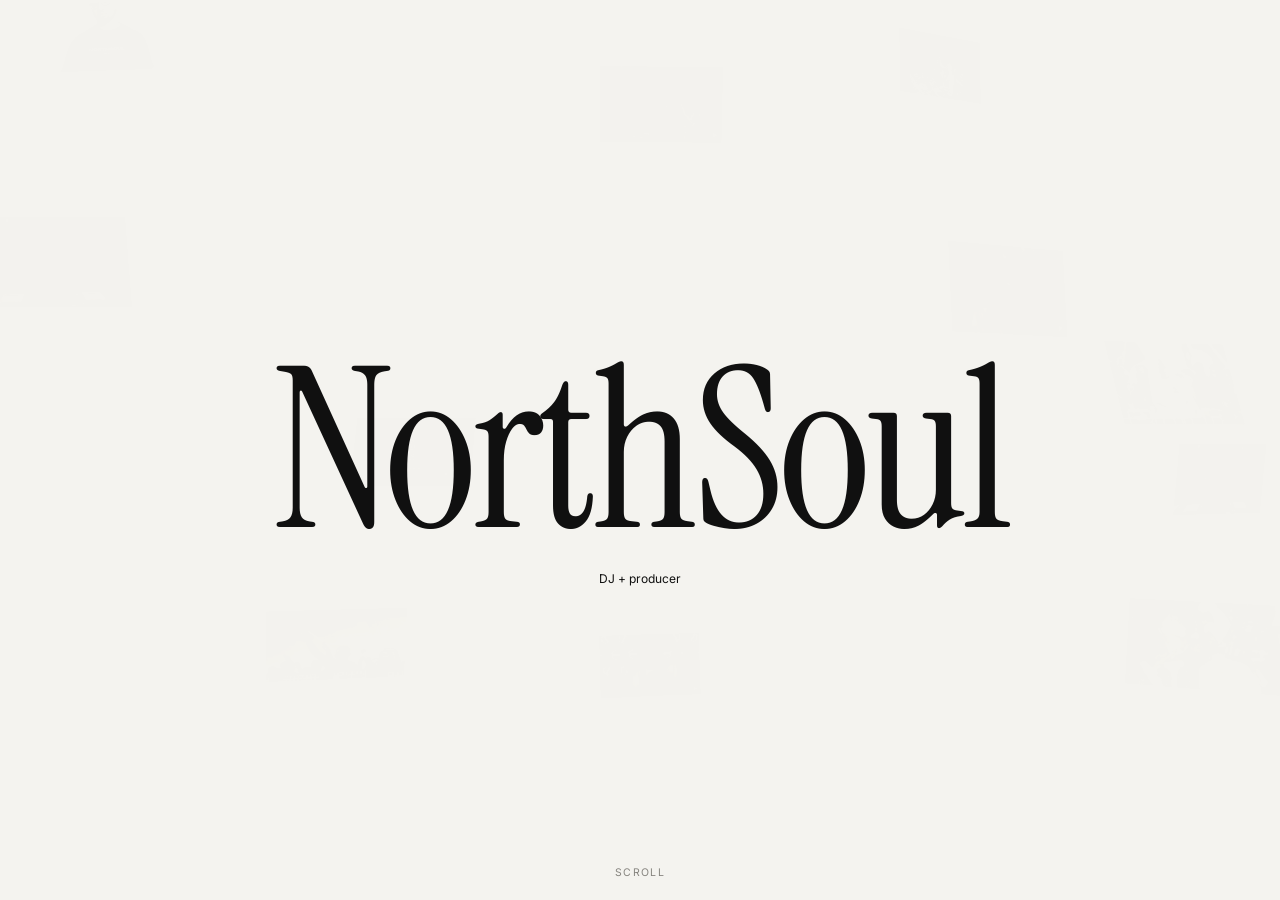
==== index.html @ 72c6777d "'fixing mobile view and hover sensitivity'" ====
<!doctype html>
<html lang="en">
<head>
  <meta charset="utf-8">
  <meta name="viewport" content="width=device-width, initial-scale=1">
  <title>NorthSoul — DJ + producer</title>
  <meta name="description" content="NorthSoul — Moroccan DJ and producer, playing internationally. Archive of nights, next event and bookings.">
  <meta name="theme-color" content="#f4f3ef">
  <link rel="preconnect" href="https://fonts.googleapis.com">
  <link rel="preconnect" href="https://fonts.gstatic.com" crossorigin>
  <link href="https://fonts.googleapis.com/css2?family=Instrument+Serif&family=Inter:wght@400;500;700&display=swap" rel="stylesheet">
  <link rel="stylesheet" href="css/style.css?v=1789164154">
  <link rel="icon" href="data:image/svg+xml,%3Csvg xmlns='http://www.w3.org/2000/svg' viewBox='0 0 32 32'%3E%3Crect width='32' height='32' fill='%23f4f3ef'/%3E%3Ctext x='16' y='23' text-anchor='middle' font-family='Georgia,serif' font-size='22' fill='%23101010'%3EN%3C/text%3E%3C/svg%3E">
</head>
<body class="route-archive">

  <!-- Instagram glyph, reused by header + footer -->
  <svg hidden aria-hidden="true">
    <symbol id="ico-ig" viewBox="0 0 24 24" fill="none" stroke="currentColor" stroke-width="1.8" stroke-linecap="round" stroke-linejoin="round">
      <rect x="3" y="3" width="18" height="18" rx="5"/>
      <circle cx="12" cy="12" r="4"/>
      <circle cx="17.4" cy="6.6" r="0.9" fill="currentColor" stroke="none"/>
    </symbol>
  </svg>

  <!-- 3D archive wall (lives behind everything, reused by hero / archive / 404) -->
  <div class="wall" id="wall" aria-label="Archive"><div class="wall__inner"></div></div>

  <!-- Landing hero: title alone → scroll splits it and reveals the portrait → scroll again to enter the wall -->
  <div class="hero" id="hero" aria-hidden="true">
    <h1 class="hero__name hero__name--l serif" data-name="0">North</h1>
    <h1 class="hero__name hero__name--r serif" data-name="1">Soul</h1>
    <p class="hero__tag" data-tagline>DJ + producer</p>
    <p class="hero__sub" data-about-sub>Moroccan DJ, playing worldwide</p>
    <div class="hero__img"><img data-about-img alt=""></div>
    <button class="hero__cta" id="heroCta" type="button">Scroll</button>
  </div>

  <!-- Header -->
  <header class="hdr">
    <div class="hdr__brand">
      <a class="hdr__back" href="#/">⟵ Back</a>
      <a class="hdr__logo" href="#/" data-logo>North<br>Soul</a>
      <span class="hdr__tag" data-tagline-2>DJ +<br>producer</span>
    </div>
    <nav class="hdr__nav" id="nav">
      <a href="#/" data-route="archive">Archive</a>
      <a href="#/about" data-route="about">About</a>
      <a href="#/book" data-route="book">Book</a>
      <a class="ico" data-instagram href="#" target="_blank" rel="noopener" aria-label="Instagram"><svg width="16" height="16"><use href="#ico-ig"/></svg></a>
    </nav>
  </header>

  <!-- Archive footer (filters) -->
  <footer class="ftr">
    <div class="ftr__hint">Scroll down · Drag to shift</div>
    <div class="ftr__center">
      <div class="ftr__title" id="ftrTitle"></div>
    </div>
    <div class="ftr__count" id="ftrCount">↓ 0</div>
  </footer>

  <!-- Views -->
  <main class="views" id="views">

    <section class="view view--about" data-view="about">
      <div class="about__hero">
        <p class="about__sub" data-about-sub>Moroccan DJ, playing worldwide</p>
        <div class="about__img"><img data-about-img alt="NorthSoul portrait"></div>
        <h1 class="about__name about__name--l serif" data-name="0">North</h1>
        <h1 class="about__name about__name--r serif" data-name="1">Soul</h1>
      </div>
      <div class="about__body">
        <div class="about__lead">
          <h2 class="serif">From Morocco to the rooms that never sleep.</h2>
          <p>NorthSoul is a Moroccan DJ and producer based in Morocco and booked across Europe and beyond — nights in France, Spain and Turkey, from intimate red-lit rooms to festival-size floors.</p>
          <p>No pre-planned playlists. Every set is read off the floor and built as it happens — which is why the same night never plays twice.</p>
        </div>
        <div class="about__col">
          <h3>Plays</h3>
          <ul>
            <li>House · deep house</li>
            <li>Afro house · organic</li>
            <li>Melodic techno · progressive</li>
            <li>Disco · edits</li>
            <li>Open format for private events</li>
          </ul>
        </div>
        <div class="about__col">
          <h3>Played</h3>
          <ul>
            <li>Morocco — home base</li>
            <li>Spain — Toy Room Club, Madrid</li>
            <li>France</li>
            <li>Turkey</li>
          </ul>
        </div>
        <div class="about__col">
          <h3>Contact</h3>
          <ul>
            <li><a data-mail href="#">booking@northsoul.dj</a></li>
            <li><a data-whatsapp href="#" target="_blank" rel="noopener">WhatsApp ↗</a></li>
            <li><a href="#/book">Book the night →</a></li>
          </ul>
        </div>
      </div>
    </section>

    <section class="view view--book" data-view="book">

      <!-- Next event -->
      <div class="next" id="nextEvent">
        <div class="next__banner"><img data-next-banner alt="Next event banner"></div>
        <div class="next__body">
          <p class="next__label">Next event</p>
          <h1 class="next__title serif" data-next-title>—</h1>
          <p class="next__date" data-next-date>Date to be announced</p>
          <p class="next__meta" data-next-meta></p>
          <a class="btn btn--lg" data-next-link href="#" target="_blank" rel="noopener" hidden>Tickets ↗</a>
        </div>
      </div>

      <!-- Book -->
      <div class="book" id="book">
        <div class="book__hero">
          <h2 class="serif">Book the night.</h2>
          <p>Clubs, festivals, private parties and corporate events — in Morocco or anywhere with a flight. One message with the date, city and set length is all it takes; every request gets a personal reply.</p>
        </div>
        <div class="book__actions">
          <a class="btn btn--lg" data-mail-cta href="#">Email booking@northsoul.dj ↗</a>
          <a class="btn btn--lg" data-whatsapp href="#" target="_blank" rel="noopener">WhatsApp ↗</a>
        </div>
        <ul class="book__notes">
          <li>Sets from 60 minutes to all night</li>
          <li>Own controller + backup; plays any club-standard setup</li>
          <li>Available for travel — flights and stay quoted separately</li>
          <li>Deposit secures the date</li>
        </ul>
      </div>

    </section>

    <section class="view view--404" data-view="404">
      <div class="nf">
        <h1 class="nf__brand" data-brand-lines>North<br>Soul</h1>
        <div class="nf__code">404 · track absent</div>
        <h2 class="nf__title serif">The track you asked for has left the deck.</h2>
        <p class="nf__hint">Move to disturb the archive</p>
        <a class="nf__link" href="#/"><span>Return to the archive</span><span>↗</span></a>
      </div>
    </section>

  </main>

  <!-- Site footer (pages only; the wall has its own) -->
  <footer class="site-ftr">
    <a class="site-ftr__logo" href="#/" data-logo-inline>NorthSoul</a>
    <nav class="site-ftr__nav">
      <a href="#/about">About</a>
      <a href="#/book">Book</a>
      <a class="ico" data-instagram href="#" target="_blank" rel="noopener" aria-label="Instagram"><svg width="16" height="16"><use href="#ico-ig"/></svg></a>
    </nav>
    <p class="site-ftr__legal">© <span data-year>2026</span> <span data-brand>NorthSoul</span>. All rights reserved.</p>
  </footer>

  <script src="js/data.js?v=1789164154"></script>
  <script src="js/app.js?v=1789164154"></script>
</body>
</html>
---- css/style.css ----
/* ============================================================
   NorthSoul — styles
   White edition of the reference: cream ground, near-black ink.
   ============================================================ */

:root {
  --bg: #f4f3ef;
  --fg: #101010;
  --muted: #86847f;
  --line: rgba(16, 16, 16, 0.22);
  --line-strong: rgba(16, 16, 16, 0.55);
  --serif: 'Instrument Serif', 'Times New Roman', Times, serif;
  --sans: 'Inter', 'Helvetica Neue', Helvetica, Arial, sans-serif;
  --pad: 20px;
  --ease: cubic-bezier(0.22, 1, 0.36, 1);
}

html { color-scheme: light; }
* { box-sizing: border-box; }
[hidden] { display: none !important; }

html, body { height: 100%; }
body {
  margin: 0;
  background: var(--bg);
  color: var(--fg);
  font-family: var(--sans);
  font-size: 13px;
  line-height: 1.45;
  -webkit-font-smoothing: antialiased;
  -moz-osx-font-smoothing: grayscale;
  overflow-x: hidden;
}
body.route-archive { overflow: hidden; }

a { color: inherit; text-decoration: none; }
button { font: inherit; color: inherit; background: none; border: 0; padding: 0; cursor: pointer; }
img { display: block; max-width: 100%; }
::selection { background: var(--fg); color: var(--bg); }

.serif {
  font-family: var(--serif);
  font-weight: 400;
  letter-spacing: -0.02em;
  line-height: 0.88;
}
.ext::after { content: ' ↗'; font-size: 0.9em; }
.hdr__nav a.ico::after { content: none; }

/* ---------- header ---------- */
.hdr {
  position: fixed;
  inset: 0 0 auto 0;
  z-index: 60;
  display: flex;
  justify-content: space-between;
  align-items: flex-start;
  padding: 15px var(--pad);
  pointer-events: none;
  transition: opacity 0.6s ease;
}
.hdr > * { pointer-events: auto; }
.hdr__brand { display: flex; gap: 18px; align-items: flex-start; }
.hdr__back { display: none; }
.hdr__logo {
  font-weight: 700;
  font-size: 12.5px;
  line-height: 1;
  letter-spacing: -0.005em;
  text-transform: uppercase;
}
.hdr__logo br { display: block; }
.hdr__tag { color: var(--muted); font-size: 12px; line-height: 1.15; }
.hdr__nav { display: flex; gap: 17px; font-size: 12.5px; }
.hdr__nav a { position: relative; padding-bottom: 3px; }
.hdr__nav a.is-active::after {
  content: '';
  position: absolute;
  left: 0; right: 0; bottom: 0;
  height: 1px;
  background: currentColor;
}

/* Sub-page header: "← Back  NORTHSOUL" */
body.route-page .hdr__back { display: inline-block; }
body.route-page .hdr__logo br { display: none; }
body.route-page .hdr__logo { line-height: 1.15; }
body.route-page .hdr__tag { display: none; }
body.route-page .hdr__nav a[data-route='archive'] { display: none; }
body.route-404 .hdr { opacity: 0; pointer-events: none; }
body.route-404 .hdr > * { pointer-events: none; }

/* ---------- archive footer ---------- */
.ftr {
  position: fixed;
  inset: auto 0 0 0;
  z-index: 60;
  display: grid;
  grid-template-columns: 1fr auto 1fr;
  align-items: end;
  padding: 14px var(--pad);
  font-size: 12px;
  pointer-events: none;
  transition: opacity 0.6s ease;
}
.ftr__hint { font-size: 11px; text-transform: uppercase; letter-spacing: 0.01em; }
.ftr__center { text-align: center; }
.ftr__title {
  min-height: 1.5em;
  font-size: 12px;
  transition: opacity 0.35s ease;
}
.ftr__title:empty { opacity: 0; }
.ftr__count { text-align: right; font-variant-numeric: tabular-nums; }
body:not(.route-archive) .ftr, body.is-hero .ftr { opacity: 0; }
body:not(.route-archive) .ftr *, body.is-hero .ftr * { pointer-events: none !important; }

/* ---------- the wall (3D infinite grid) ---------- */
.wall {
  position: fixed;
  inset: 0;
  z-index: 1;
  overflow: hidden;
  perspective: 1400px;
  perspective-origin: 50% 50%;
  cursor: grab;
  user-select: none;
  -webkit-user-select: none;
  touch-action: none;
  transition: opacity 0.35s ease;
}
.wall.is-dragging { cursor: grabbing; }
.wall__inner {
  position: absolute;
  inset: 0;
  perspective: 1400px;
  perspective-origin: 50% 50%;
  will-change: transform;
  pointer-events: none;
}
.tile {
  position: absolute;
  left: 0; top: 0;
  pointer-events: auto;
  background: #e4e3df;
  opacity: 0;               /* the wall engine positions and reveals each tile */
  transform: translate3d(-200vw, 0, 0);
  will-change: transform, opacity;
}
.tile img {
  position: absolute;
  inset: 0;
  width: 100%;
  height: 100%;
  object-fit: cover;
  pointer-events: none;
}
/* colour still sits on top of the faded one and fades in on hover / touch */
.tile__c { opacity: 0; transition: opacity 0.45s ease; }
.tile.is-hover .tile__c { opacity: 1; transition-duration: 0.1s; }
/* video tiles: poster underneath, the clip fades in on top while hovered */
.tile video {
  position: absolute;
  inset: 0;
  width: 100%;
  height: 100%;
  object-fit: cover;
  opacity: 0;
  pointer-events: none;
  transition: opacity 0.3s ease;
}
.tile.is-playing video { opacity: 1; }
.tile--video::after {
  content: '';
  position: absolute;
  right: 9px; bottom: 9px;
  width: 0; height: 0;
  border-left: 8px solid rgba(255, 255, 255, 0.85);
  border-top: 5px solid transparent;
  border-bottom: 5px solid transparent;
  filter: drop-shadow(0 0 2px rgba(0, 0, 0, 0.5));
  transition: opacity 0.3s ease;
}
.tile--video.is-playing::after { opacity: 0; }
body.is-hero .wall { cursor: default; }
body:not(.route-archive):not(.route-404) .wall { opacity: 0; pointer-events: none; }
body.route-404 .wall {
  opacity: 0.22;
  filter: grayscale(1);
  pointer-events: none;
  cursor: default;
}

/* ---------- landing hero ---------- */
/* Scroll-driven: "NorthSoul" alone → the words part and the portrait appears
   (the About hero) → one more scroll and the tiles fly in to form the wall. */
.hero {
  position: fixed;
  inset: 0;
  z-index: 40;
  /* a hair short of opaque on purpose: lets the browser pre-rasterise the
     wall underneath so the hand-over to the wall starts without a hitch */
  background: rgba(244, 243, 239, 0.992);
  display: none;
  overflow: hidden;
}
body.is-hero .hero { display: block; opacity: 0; transition: opacity 0.7s ease; }
body.is-hero .hero.is-ready { opacity: 1; }
body.is-hero .hero.is-entering { transition: none; }
.hero__name {
  position: absolute;
  left: 0; top: 0;
  z-index: 2;
  margin: 0;
  white-space: nowrap;
  transform-origin: 0 0;
  will-change: transform;
}
.hero__tag {
  position: absolute;
  left: 50%; top: 0;
  margin: 0;
  font-size: 12px;
  white-space: nowrap;
}
.hero__sub {
  position: absolute;
  left: 66.5%; top: 9.5%;
  margin: 0;
  font-size: 12.5px;
  opacity: 0;
}
.hero__img {
  position: absolute;
  left: 50%; top: 54%;
  width: clamp(220px, 32.5vw, 520px);
  aspect-ratio: 1 / 1;
  transform: translate(-50%, -50%);
  overflow: hidden;
  background: rgba(16, 16, 16, 0.05);
  opacity: 0;
  will-change: transform, opacity;
}
.hero__img img { width: 100%; height: 100%; object-fit: cover; }
.hero__cta {
  position: absolute;
  left: 50%; bottom: 20px;
  transform: translateX(-50%);
  margin: 0;
  font-size: 10.5px;
  letter-spacing: 0.14em;
  text-transform: uppercase;
  color: var(--muted);
  cursor: pointer;
  white-space: nowrap;
}
/* header is driven by the hero's progress while it is on screen */
body.is-hero .hdr { transition: none; }
.hdr.is-hidden > * { pointer-events: none; }

/* ---------- views ---------- */
.views { position: relative; z-index: 10; }
.view { display: none; min-height: 100vh; }
.view.is-active { display: block; }
.views, .wall { transition: opacity 0.35s ease; }
body.is-leaving .views, body.is-leaving .wall { opacity: 0 !important; }

/* ---------- about ---------- */
.about__hero { position: relative; height: 100vh; min-height: 560px; }
.about__sub {
  position: absolute;
  left: 66.5%; top: 9.5%;
  margin: 0;
  font-size: 12.5px;
}
.about__img {
  position: absolute;
  left: 50%; top: 54%;
  width: clamp(220px, 32.5vw, 520px);
  aspect-ratio: 1 / 1;
  transform: translate(-50%, -50%);
  overflow: hidden;
  background: rgba(16, 16, 16, 0.05);
}
.about__img img { width: 100%; height: 100%; object-fit: cover; }
.about__name {
  position: absolute;
  z-index: 2;
  margin: 0;
  font-size: clamp(84px, 17.5vw, 290px);
  white-space: nowrap;
}
.about__name--l { left: 2.5vw; top: 60%; transform: translateY(-50%); }
.about__name--r { right: 2.5vw; top: 81%; transform: translateY(-50%); }

.about__body {
  display: grid;
  grid-template-columns: 1.1fr 1fr 1fr;
  gap: 40px var(--pad);
  padding: 8vh var(--pad) 14vh;
  max-width: 1400px;
}
.about__lead { grid-column: 1 / -1; max-width: 640px; }
.about__lead .serif { font-size: clamp(34px, 4.2vw, 64px); margin: 0 0 22px; }
.about__body p { margin: 0 0 1em; max-width: 46ch; }
.about__col h3 {
  margin: 0 0 14px;
  font-size: 10.5px;
  font-weight: 500;
  letter-spacing: 0.12em;
  text-transform: uppercase;
  color: var(--muted);
}
.about__col ul { list-style: none; margin: 0; padding: 0; }
.about__col li { padding: 7px 0; border-top: 1px solid var(--line); }
.about__col li:last-child { border-bottom: 1px solid var(--line); }

/* ---------- event ---------- */
.ev { padding: 52px var(--pad) 12vh; }
.ev__hero {
  width: 55.5%;
  aspect-ratio: 16 / 10;
  overflow: hidden;
  background: rgba(16, 16, 16, 0.05);
}
.ev__hero img, .ev__fig img { width: 100%; height: 100%; object-fit: cover; }
.ev__head {
  display: grid;
  grid-template-columns: 1fr 1fr;
  gap: 24px var(--pad);
  padding: 7vh 0 10vh;
}
.ev__title { margin: 0; font-size: clamp(44px, 7.2vw, 128px); grid-column: 1 / -1; max-width: 12ch; }
.ev__meta { margin: 0; font-size: 12.5px; }
.ev__meta span { color: var(--muted); }
.ev__facts {
  display: grid;
  grid-template-columns: max-content 1fr;
  gap: 6px 22px;
  margin: 0;
  font-size: 12.5px;
  align-self: start;
}
.ev__facts dt { color: var(--muted); }
.ev__facts dd { margin: 0; }
.ev__text { margin: 0; max-width: 46ch; font-size: 13.5px; line-height: 1.55; }
.ev__figs { display: flex; flex-direction: column; gap: 14vh; }
.ev__fig {
  margin: 0;
  aspect-ratio: 16 / 10;
  overflow: hidden;
  background: rgba(16, 16, 16, 0.05);
}
.ev__fig--r { width: 55.5%; margin-left: auto; }
.ev__fig--l { width: 44%; }
.ev__next {
  display: flex;
  justify-content: space-between;
  align-items: baseline;
  margin-top: 16vh;
  padding-top: 14px;
  border-top: 1px solid var(--line-strong);
  font-size: 12.5px;
}
.ev__next .serif { font-size: clamp(30px, 4.5vw, 72px); }
.ev__next a:hover .serif { text-decoration: underline; text-underline-offset: 8px; text-decoration-thickness: 1px; }

/* ---------- next event ---------- */
.next {
  display: grid;
  grid-template-columns: minmax(240px, 38%) 1fr;
  gap: 32px clamp(24px, 5vw, 80px);
  align-items: center;
  min-height: 100vh;
  padding: 72px var(--pad) 10vh;
}
.next__banner {
  aspect-ratio: 4 / 5;
  overflow: hidden;
  background: rgba(16, 16, 16, 0.05);
}
.next__banner img { width: 100%; height: 100%; object-fit: cover; }
.next__label {
  margin: 0 0 18px;
  font-size: 10.5px;
  font-weight: 500;
  letter-spacing: 0.12em;
  text-transform: uppercase;
  color: var(--muted);
}
.next__title { margin: 0 0 22px; font-size: clamp(48px, 7.5vw, 140px); max-width: 10ch; }
.next__date { margin: 0 0 6px; font-size: 15px; }
.next__meta { margin: 0 0 30px; font-size: 13px; color: var(--muted); }

/* ---------- book ---------- */
.book { padding: 8vh var(--pad) 12vh; border-top: 1px solid var(--line); }
.book__hero { padding: 6vh 0 7vh; display: grid; grid-template-columns: 1.4fr 1fr; gap: 24px var(--pad); align-items: end; }
.book__hero .serif { margin: 0; font-size: clamp(56px, 9.5vw, 170px); max-width: 9ch; }
.book__hero p { margin: 0; max-width: 40ch; font-size: 13.5px; line-height: 1.55; }
.book__actions { display: flex; flex-wrap: wrap; gap: 18px 40px; margin-bottom: 8vh; }
.book__notes {
  list-style: none;
  margin: 0;
  padding: 0;
  max-width: 560px;
  font-size: 12.5px;
}
.book__notes li { padding: 8px 0; border-top: 1px solid var(--line); }
.book__notes li:last-child { border-bottom: 1px solid var(--line); }
.btn {
  position: relative;
  display: inline-block;
  padding: 0 0 6px;
  font-size: 13px;
  border-bottom: 1px solid currentColor;
  transition: opacity 0.25s ease;
}
.btn:hover { opacity: 0.55; }
.btn--lg { font-size: clamp(18px, 2.2vw, 28px); padding-bottom: 8px; }

/* ---------- site footer ---------- */
.site-ftr {
  display: none;
  grid-template-columns: 1fr auto 1fr;
  align-items: center;
  gap: 16px;
  padding: 22px var(--pad) 24px;
  border-top: 1px solid var(--line);
  font-size: 12.5px;
}
body.route-page .site-ftr { display: grid; }
.site-ftr__logo { font-weight: 700; text-transform: uppercase; font-size: 12.5px; }
.site-ftr__nav { display: flex; gap: 18px; align-items: center; }
.site-ftr__legal { margin: 0; text-align: right; color: var(--muted); }
.ico { display: inline-flex; align-items: center; }
.ico svg { display: block; }
.hdr__nav .ico { align-self: center; }
/* ---------- 404 ---------- */
.nf { position: relative; height: 100vh; min-height: 520px; }
.nf__brand {
  position: absolute;
  left: var(--pad); top: 12px;
  margin: 0;
  font-size: 13px;
  font-weight: 400;
  line-height: 1.05;
}
.nf__code { position: absolute; right: var(--pad); top: 14px; font-size: 11px; color: var(--muted); }
.nf__title {
  position: absolute;
  left: 50%; top: 50%;
  transform: translate(-50%, -52%);
  width: min(1100px, 72vw);
  margin: 0;
  text-align: center;
  font-size: clamp(48px, 7.8vw, 130px);
  line-height: 0.92;
}
.nf__hint { position: absolute; left: var(--pad); bottom: 14px; margin: 0; font-size: 11px; }
.nf__link {
  position: absolute;
  left: 50%; bottom: 12px;
  transform: translateX(-50%);
  width: min(600px, 64vw);
  display: flex;
  justify-content: space-between;
  align-items: baseline;
  padding-bottom: 8px;
  border-bottom: 1px solid var(--line-strong);
  font-size: 12.5px;
}
.nf__link:hover { border-bottom-color: var(--fg); }

/* ---------- responsive ---------- */
@media (max-width: 900px) {
  .hdr__nav { gap: 12px; font-size: 12px; }
  .about__body { grid-template-columns: 1fr 1fr; }
  .ev__hero, .ev__fig--r { width: 70%; }
  .ev__fig--l { width: 58%; }
  .book__hero { grid-template-columns: 1fr; }
  .next { grid-template-columns: 1fr; align-items: start; min-height: 0; padding-top: 72px; }
  .next__banner { max-width: 420px; }
}
@media (max-width: 640px) {
  :root { --pad: 14px; }
  body { font-size: 12.5px; }
  .hdr { flex-wrap: wrap; gap: 10px; }
  .hdr__nav { flex-wrap: wrap; gap: 10px 12px; }
  .ftr { grid-template-columns: 1fr auto 1fr; padding: 12px var(--pad); }
  .ftr__hint { font-size: 9.5px; }
  .ftr__count { font-size: 11px; }
  .tile--video::after { right: 6px; bottom: 6px; border-left-width: 6px; border-top-width: 4px; border-bottom-width: 4px; }
  .hero__sub { left: var(--pad); top: 12%; }
  .hero__img { width: 62vw; top: 50%; }
  .about__sub { left: var(--pad); top: 12%; }
  .about__img { width: 62vw; top: 50%; }
  .about__name { font-size: clamp(64px, 22vw, 120px); }
  .about__name--l { top: 20%; transform: none; }
  .about__name--r { top: auto; bottom: 8%; transform: none; }
  .about__body { grid-template-columns: 1fr; }
  .ev__hero, .ev__fig--r, .ev__fig--l { width: 100%; }
  .ev__head { grid-template-columns: 1fr; }
  .site-ftr { grid-template-columns: 1fr; text-align: left; }
  .site-ftr__legal { text-align: left; }
  .nf__title { width: 90vw; }
  .nf__link { width: 80vw; }
}

@media (prefers-reduced-motion: reduce) {
  .views, .wall, .hdr, .ftr, .tile img { transition: none !important; }
}
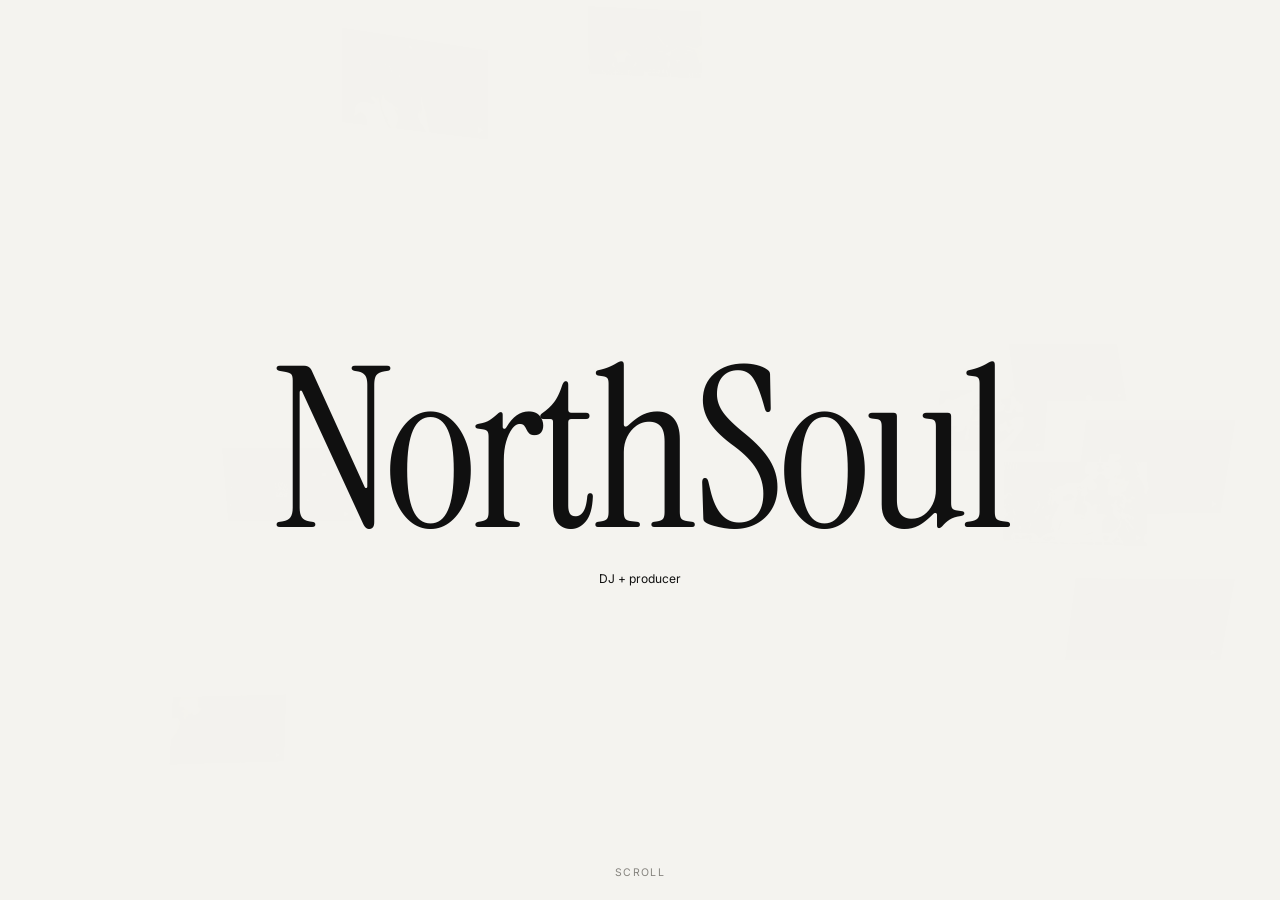
==== commit 496b59fc: "'fix scrolling'" ====
--- a/index.html
+++ b/index.html
@@ -9,7 +9,7 @@
   <link rel="preconnect" href="https://fonts.googleapis.com">
   <link rel="preconnect" href="https://fonts.gstatic.com" crossorigin>
   <link href="https://fonts.googleapis.com/css2?family=Instrument+Serif&family=Inter:wght@400;500;700&display=swap" rel="stylesheet">
-  <link rel="stylesheet" href="css/style.css?v=1789164154">
+  <link rel="stylesheet" href="css/style.css?v=1789174955">
   <link rel="icon" href="data:image/svg+xml,%3Csvg xmlns='http://www.w3.org/2000/svg' viewBox='0 0 32 32'%3E%3Crect width='32' height='32' fill='%23f4f3ef'/%3E%3Ctext x='16' y='23' text-anchor='middle' font-family='Georgia,serif' font-size='22' fill='%23101010'%3EN%3C/text%3E%3C/svg%3E">
 </head>
 <body class="route-archive">
@@ -163,7 +163,7 @@
     <p class="site-ftr__legal">© <span data-year>2026</span> <span data-brand>NorthSoul</span>. All rights reserved.</p>
   </footer>
 
-  <script src="js/data.js?v=1789164154"></script>
-  <script src="js/app.js?v=1789164154"></script>
+  <script src="js/data.js?v=1789174955"></script>
+  <script src="js/app.js?v=1789174955"></script>
 </body>
 </html>
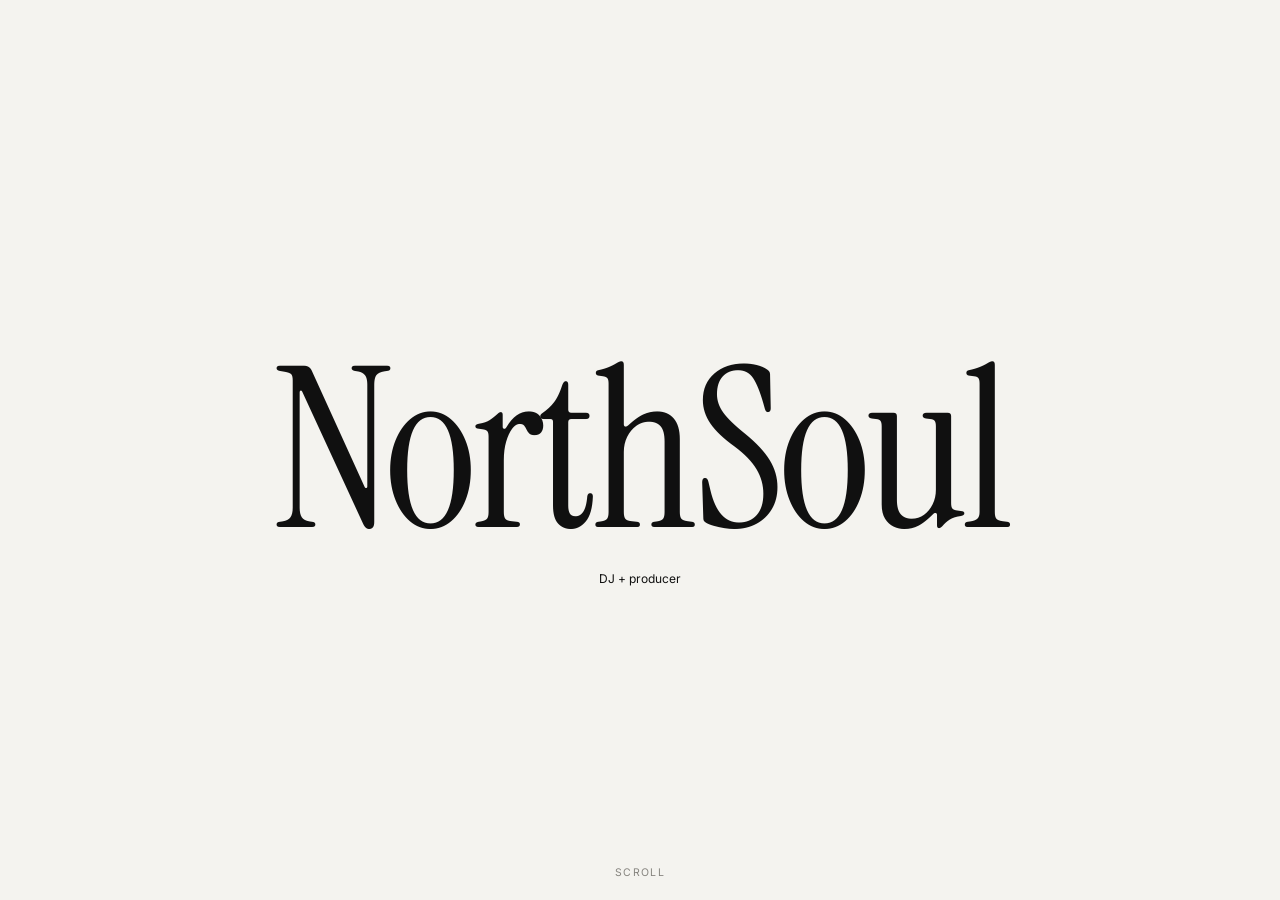
==== commit 0be2a20e: "'new structure and features'" ====
--- a/index.html
+++ b/index.html
@@ -9,7 +9,7 @@
   <link rel="preconnect" href="https://fonts.googleapis.com">
   <link rel="preconnect" href="https://fonts.gstatic.com" crossorigin>
   <link href="https://fonts.googleapis.com/css2?family=Instrument+Serif&family=Inter:wght@400;500;700&display=swap" rel="stylesheet">
-  <link rel="stylesheet" href="css/style.css?v=1789174955">
+  <link rel="stylesheet" href="css/style.css?v=1789403129">
   <link rel="icon" href="data:image/svg+xml,%3Csvg xmlns='http://www.w3.org/2000/svg' viewBox='0 0 32 32'%3E%3Crect width='32' height='32' fill='%23f4f3ef'/%3E%3Ctext x='16' y='23' text-anchor='middle' font-family='Georgia,serif' font-size='22' fill='%23101010'%3EN%3C/text%3E%3C/svg%3E">
 </head>
 <body class="route-archive">
@@ -23,8 +23,24 @@
     </symbol>
   </svg>
 
-  <!-- 3D archive wall (lives behind everything, reused by hero / archive / 404) -->
-  <div class="wall" id="wall" aria-label="Archive"><div class="wall__inner"></div></div>
+  <!-- The archive: a vertical stack of photos + clips. One faces you, the
+       previous ones lie flattened above, the next waits below. -->
+  <div class="stack" id="stack" aria-label="Archive"><div class="stack__inner"></div></div>
+
+  <!-- Player: the current item, large, on a blurred backdrop -->
+  <div class="player" id="player" hidden>
+    <div class="player__bg"><img alt=""></div>
+    <button class="player__back" type="button">Back</button>
+    <div class="player__line"><span></span></div>
+    <p class="player__title serif" id="playerTitle"></p>
+    <div class="player__stage" id="playerStage"></div>
+    <div class="player__side">
+      <p class="player__meta" id="playerMeta"></p>
+      <a class="player__link" data-instagram href="#" target="_blank" rel="noopener">Instagram ↗</a>
+    </div>
+    <button class="player__play" id="playerPlay" type="button" hidden><span class="player__ring"></span><span class="player__label">Pause</span></button>
+    <div class="player__index"><img alt=""></div>
+  </div>
 
   <!-- Landing hero: title alone → scroll splits it and reveals the portrait → scroll again to enter the wall -->
   <div class="hero" id="hero" aria-hidden="true">
@@ -51,14 +67,19 @@
     </nav>
   </header>
 
-  <!-- Archive footer (filters) -->
+  <!-- Archive chrome: what you're looking at (bottom-left), a hint, a counter; thumbnails top-right -->
   <footer class="ftr">
-    <div class="ftr__hint">Scroll down · Drag to shift</div>
-    <div class="ftr__center">
-      <div class="ftr__title" id="ftrTitle"></div>
+    <div class="ftr__now">
+      <span class="ftr__tag" id="nowTag"></span>
+      <span class="ftr__title serif" id="nowTitle"></span>
     </div>
-    <div class="ftr__count" id="ftrCount">↓ 0</div>
+    <div class="ftr__hint">Scroll · Drag · Click to open</div>
+    <div class="ftr__count" id="ftrCount"></div>
   </footer>
+  <div class="index" id="index">
+    <div class="index__thumbs" aria-hidden="true"><img alt=""><img alt=""></div>
+    <button class="index__more" id="seeAll" type="button"></button>
+  </div>
 
   <!-- Views -->
   <main class="views" id="views">
@@ -108,34 +129,62 @@
 
     <section class="view view--book" data-view="book">
 
-      <!-- Next event -->
-      <div class="next" id="nextEvent">
-        <div class="next__banner"><img data-next-banner alt="Next event banner"></div>
-        <div class="next__body">
-          <p class="next__label">Next event</p>
-          <h1 class="next__title serif" data-next-title>—</h1>
-          <p class="next__date" data-next-date>Date to be announced</p>
-          <p class="next__meta" data-next-meta></p>
-          <a class="btn btn--lg" data-next-link href="#" target="_blank" rel="noopener" hidden>Tickets ↗</a>
-        </div>
-      </div>
-
-      <!-- Book -->
-      <div class="book" id="book">
-        <div class="book__hero">
-          <h2 class="serif">Book the night.</h2>
-          <p>Clubs, festivals, private parties and corporate events — in Morocco or anywhere with a flight. One message with the date, city and set length is all it takes; every request gets a personal reply.</p>
-        </div>
-        <div class="book__actions">
-          <a class="btn btn--lg" data-mail-cta href="#">Email booking@northsoul.dj ↗</a>
-          <a class="btn btn--lg" data-whatsapp href="#" target="_blank" rel="noopener">WhatsApp ↗</a>
-        </div>
-        <ul class="book__notes">
-          <li>Sets from 60 minutes to all night</li>
-          <li>Own controller + backup; plays any club-standard setup</li>
-          <li>Available for travel — flights and stay quoted separately</li>
-          <li>Deposit secures the date</li>
-        </ul>
+      <!-- Trusted by: the rooms he has played, as a slow moving strip -->
+      <section class="trusted" id="trusted">
+        <div class="trusted__head">
+          <p class="trusted__label">Trusted by</p>
+          <p class="trusted__note">Clubs and bars he has played, from Casablanca to Madrid.</p>
+        </div>
+        <div class="marquee" aria-label="Venues">
+          <div class="marquee__track" id="venues"></div>
+        </div>
+      </section>
+
+      <!-- Pinned story: two steps, a stack of titles bottom-left, the active
+           step's content, and a wheel of photos that turns as you scroll -->
+      <div class="story" id="story">
+        <div class="story__pin">
+          <div class="story__scene">
+            <div class="story__stage" id="storyStage">
+              <div class="wheel wheel--a" data-wheel="a"></div>
+              <div class="wheel wheel--b" data-wheel="b"></div>
+            </div>
+          </div>
+
+          <ol class="story__index" id="storyIndex">
+            <li class="serif is-active"><button type="button" data-step="0">Next event.</button></li>
+            <li class="serif"><button type="button" data-step="1">Book the night.</button></li>
+          </ol>
+
+          <div class="story__panels">
+            <!-- step 1: the poster + the facts -->
+            <div class="story__panel story__panel--event is-active" id="nextEvent">
+              <div class="next__banner"><img data-next-banner alt="Next event banner"></div>
+              <div class="next__facts">
+                <p class="story__kicker" data-next-title>—</p>
+                <div class="rows">
+                  <div class="row"><span>Date</span><span data-next-date>To be announced</span></div>
+                  <div class="row" data-next-row="city"><span>City</span><span data-next-city></span></div>
+                  <div class="row" data-next-row="note"><span>Line-up</span><span data-next-note></span></div>
+                  <a class="row row--link" data-next-link href="#" target="_blank" rel="noopener" hidden><span>Tickets</span><span>Get tickets ↗</span></a>
+                </div>
+              </div>
+            </div>
+
+            <!-- step 2: how a booking works + how to reach him -->
+            <div class="story__panel">
+              <p class="story__text">Clubs, festivals, private and corporate events — in Morocco or anywhere with a flight. Send the date, the city and the set length; every request gets a personal reply.</p>
+              <div class="rows rows--contact">
+                <a class="row row--link" data-mail-cta href="#"><span>Email</span><span data-mail-text>booking@northsoul.dj ↗</span></a>
+                <a class="row row--link" data-whatsapp href="#" target="_blank" rel="noopener"><span>WhatsApp</span><span data-whatsapp-text>Message ↗</span></a>
+                <a class="row row--link" data-instagram href="#" target="_blank" rel="noopener"><span>Instagram</span><span data-instagram-text>Instagram ↗</span></a>
+              </div>
+              <p class="story__fine">Sets from 60 minutes to all night · travel quoted separately · a deposit secures the date</p>
+            </div>
+          </div>
+
+          <p class="story__hint">Scroll</p>
+        </div>
       </div>
 
     </section>
@@ -163,7 +212,7 @@
     <p class="site-ftr__legal">© <span data-year>2026</span> <span data-brand>NorthSoul</span>. All rights reserved.</p>
   </footer>
 
-  <script src="js/data.js?v=1789174955"></script>
-  <script src="js/app.js?v=1789174955"></script>
+  <script src="js/data.js?v=1789403129"></script>
+  <script src="js/app.js?v=1789403129"></script>
 </body>
 </html>
--- a/css/style.css
+++ b/css/style.css
@@ -12,6 +12,7 @@
   --serif: 'Instrument Serif', 'Times New Roman', Times, serif;
   --sans: 'Inter', 'Helvetica Neue', Helvetica, Arial, sans-serif;
   --pad: 20px;
+  --fs: 13px;   /* base text size; phones get their own values below */
   --ease: cubic-bezier(0.22, 1, 0.36, 1);
 }
 
@@ -25,7 +26,7 @@
   background: var(--bg);
   color: var(--fg);
   font-family: var(--sans);
-  font-size: 13px;
+  font-size: calc(var(--fs) * 1.0);
   line-height: 1.45;
   -webkit-font-smoothing: antialiased;
   -moz-osx-font-smoothing: grayscale;
@@ -55,23 +56,23 @@
   display: flex;
   justify-content: space-between;
   align-items: flex-start;
-  padding: 15px var(--pad);
+  padding: clamp(8px, 1.2vw, 15px) var(--pad);
   pointer-events: none;
   transition: opacity 0.6s ease;
 }
 .hdr > * { pointer-events: auto; }
-.hdr__brand { display: flex; gap: 18px; align-items: flex-start; }
+.hdr__brand { display: flex; gap: clamp(8px, 1.4vw, 18px); align-items: flex-start; }
 .hdr__back { display: none; }
 .hdr__logo {
   font-weight: 700;
-  font-size: 12.5px;
+  font-size: calc(var(--fs) * 0.962);
   line-height: 1;
   letter-spacing: -0.005em;
   text-transform: uppercase;
 }
 .hdr__logo br { display: block; }
-.hdr__tag { color: var(--muted); font-size: 12px; line-height: 1.15; }
-.hdr__nav { display: flex; gap: 17px; font-size: 12.5px; }
+.hdr__tag { color: var(--muted); font-size: calc(var(--fs) * 0.923); line-height: 1.15; }
+.hdr__nav { display: flex; gap: clamp(8px, 1.33vw, 17px); font-size: calc(var(--fs) * 0.962); }
 .hdr__nav a { position: relative; padding-bottom: 3px; }
 .hdr__nav a.is-active::after {
   content: '';
@@ -98,56 +99,91 @@
   display: grid;
   grid-template-columns: 1fr auto 1fr;
   align-items: end;
-  padding: 14px var(--pad);
-  font-size: 12px;
+  padding: clamp(8px, 1.1vw, 14px) var(--pad);
+  font-size: calc(var(--fs) * 0.923);
   pointer-events: none;
   transition: opacity 0.6s ease;
 }
-.ftr__hint { font-size: 11px; text-transform: uppercase; letter-spacing: 0.01em; }
-.ftr__center { text-align: center; }
+.ftr__hint { font-size: calc(var(--fs) * 0.846); text-transform: uppercase; letter-spacing: 0.06em; color: var(--muted); text-align: center; }
+.ftr__now { display: flex; flex-direction: column; gap: 6px; }
+.ftr__tag { font-size: calc(var(--fs) * 0.808); letter-spacing: 0.12em; text-transform: uppercase; color: var(--muted); }
 .ftr__title {
-  min-height: 1.5em;
-  font-size: 12px;
-  transition: opacity 0.35s ease;
-}
-.ftr__title:empty { opacity: 0; }
+  font-size: clamp(22px, 2.4vw, 34px);
+  line-height: 1;
+  transition: opacity 0.3s ease, transform 0.3s ease;
+}
+.ftr__title.is-swapping { opacity: 0; transform: translateY(6px); }
 .ftr__count { text-align: right; font-variant-numeric: tabular-nums; }
+/* thumbnails of the current + next item, top-right */
+.index {
+  position: fixed;
+  right: var(--pad);
+  top: 64px;
+  z-index: 60;
+  width: 64px;
+  display: grid;
+  justify-items: end;
+  gap: 10px;
+  transition: opacity 0.6s ease;
+  pointer-events: none;
+}
+.index__thumbs {
+  width: 64px;
+  padding: 6px;
+  display: grid;
+  gap: 5px;
+  border: 1px solid var(--line);
+  background: var(--bg);
+}
+.index img { width: 100%; aspect-ratio: 16 / 10; object-fit: cover; display: block; background: #e4e3df; }
+.index img + img { opacity: 0.45; }
+.index__more {
+  pointer-events: auto;
+  white-space: nowrap;
+  padding-bottom: 3px;
+  font-size: calc(var(--fs) * 0.923);
+  border-bottom: 1px solid currentColor;
+  transition: opacity 0.25s ease;
+}
+.index__more:hover { opacity: 0.55; }
+body:not(.route-archive) .index, body.is-hero .index { opacity: 0; }
 body:not(.route-archive) .ftr, body.is-hero .ftr { opacity: 0; }
 body:not(.route-archive) .ftr *, body.is-hero .ftr * { pointer-events: none !important; }
 
-/* ---------- the wall (3D infinite grid) ---------- */
-.wall {
+/* ---------- the stack (vertical cover flow) ---------- */
+.stack {
   position: fixed;
   inset: 0;
   z-index: 1;
   overflow: hidden;
-  perspective: 1400px;
-  perspective-origin: 50% 50%;
   cursor: grab;
   user-select: none;
   -webkit-user-select: none;
   touch-action: none;
   transition: opacity 0.35s ease;
 }
-.wall.is-dragging { cursor: grabbing; }
-.wall__inner {
+.stack.is-dragging { cursor: grabbing; }
+.stack__inner {
   position: absolute;
   inset: 0;
-  perspective: 1400px;
-  perspective-origin: 50% 50%;
-  will-change: transform;
+  perspective: 1100px;
+  perspective-origin: 50% 42%;
   pointer-events: none;
 }
-.tile {
+.item {
   position: absolute;
   left: 0; top: 0;
+  width: var(--card-w, 30vw);
+  aspect-ratio: 16 / 10;
   pointer-events: auto;
   background: #e4e3df;
-  opacity: 0;               /* the wall engine positions and reveals each tile */
+  opacity: 0;
   transform: translate3d(-200vw, 0, 0);
+  transform-origin: 50% 50%;
   will-change: transform, opacity;
-}
-.tile img {
+  overflow: hidden;
+}
+.item img, .item video {
   position: absolute;
   inset: 0;
   width: 100%;
@@ -155,51 +191,134 @@
   object-fit: cover;
   pointer-events: none;
 }
-/* colour still sits on top of the faded one and fades in on hover / touch */
-.tile__c { opacity: 0; transition: opacity 0.45s ease; }
-.tile.is-hover .tile__c { opacity: 1; transition-duration: 0.1s; }
-/* video tiles: poster underneath, the clip fades in on top while hovered */
-.tile video {
-  position: absolute;
-  inset: 0;
-  width: 100%;
-  height: 100%;
-  object-fit: cover;
-  opacity: 0;
-  pointer-events: none;
-  transition: opacity 0.3s ease;
-}
-.tile.is-playing video { opacity: 1; }
-.tile--video::after {
+.item video { opacity: 0; transition: opacity 0.3s ease; }
+.item.is-playing video { opacity: 1; }
+.item.is-current { cursor: pointer; }
+.item--video::after {
   content: '';
   position: absolute;
-  right: 9px; bottom: 9px;
+  right: 4%; bottom: 6%;
   width: 0; height: 0;
-  border-left: 8px solid rgba(255, 255, 255, 0.85);
-  border-top: 5px solid transparent;
-  border-bottom: 5px solid transparent;
+  border-left: clamp(6px, 0.7vw, 10px) solid rgba(255, 255, 255, 0.9);
+  border-top: clamp(4px, 0.45vw, 6px) solid transparent;
+  border-bottom: clamp(4px, 0.45vw, 6px) solid transparent;
   filter: drop-shadow(0 0 2px rgba(0, 0, 0, 0.5));
   transition: opacity 0.3s ease;
 }
-.tile--video.is-playing::after { opacity: 0; }
-body.is-hero .wall { cursor: default; }
-body:not(.route-archive):not(.route-404) .wall { opacity: 0; pointer-events: none; }
-body.route-404 .wall {
-  opacity: 0.22;
-  filter: grayscale(1);
-  pointer-events: none;
-  cursor: default;
-}
+.item--video.is-playing::after { opacity: 0; }
+body.is-hero .stack { cursor: default; }
+body:not(.route-archive):not(.route-404) .stack { opacity: 0; pointer-events: none; }
+body.route-404 .stack { opacity: 0.22; filter: grayscale(1); pointer-events: none; cursor: default; }
+body.is-player .stack { pointer-events: none; }
+
+/* ---------- player ---------- */
+.player {
+  position: fixed;
+  inset: 0;
+  z-index: 80;
+  color: #f4f3ef;
+  opacity: 0;
+  transition: opacity 0.45s ease;
+}
+.player.is-open { opacity: 1; }
+.player__bg { position: absolute; inset: 0; overflow: hidden; background: #1a1a18; }
+.player__bg img {
+  width: 100%; height: 100%;
+  object-fit: cover;
+  transform: scale(1.15);
+  filter: blur(34px) brightness(0.42) saturate(0.85);
+}
+.player__back {
+  position: absolute;
+  left: var(--pad); top: 16px;
+  color: inherit;
+  font-size: calc(var(--fs) * 0.962);
+  text-decoration: underline;
+  text-underline-offset: 4px;
+}
+.player__line {
+  position: absolute;
+  left: clamp(52px, 6vw, 96px); top: 0; bottom: 0;
+  width: 1px;
+  background: rgba(244, 243, 239, 0.18);
+}
+.player__line span { display: block; width: 100%; height: 0; background: #e33d2f; transition: height 0.25s linear; }
+.player__title {
+  position: absolute;
+  left: clamp(68px, 7.5vw, 120px); top: 50%;
+  margin: 0;
+  transform: translateY(-50%);
+  font-size: clamp(22px, 2.2vw, 32px);
+  max-width: 16ch;
+}
+.player__stage {
+  position: absolute;
+  left: 50%; top: 50%;
+  /* sized to the media's own proportions: clips are shown whole, never cropped */
+  width: min(48vw, calc(78vh * var(--ar, 1.6)));
+  aspect-ratio: var(--ar, 1.6);
+  transform: translate(-50%, -50%);
+  background: #000;
+  box-shadow: 0 30px 80px rgba(0, 0, 0, 0.35);
+}
+.player__stage img, .player__stage video { width: 100%; height: 100%; object-fit: cover; display: block; }
+.player__side {
+  position: absolute;
+  right: var(--pad); top: 50%;
+  transform: translateY(-50%);
+  text-align: right;
+  font-size: calc(var(--fs) * 0.962);
+}
+.player__meta { margin: 0 0 10px; color: rgba(244, 243, 239, 0.7); }
+.player__link { color: inherit; text-decoration: underline; text-underline-offset: 4px; }
+.player__play {
+  position: absolute;
+  left: calc(50% + min(24vw, 39vh * 1.6) + 40px); top: 58%;
+  display: flex; align-items: center; gap: 10px;
+  color: inherit;
+  font-size: calc(var(--fs) * 0.77);
+  letter-spacing: 0.12em;
+  text-transform: uppercase;
+}
+.player__ring {
+  width: 26px; height: 26px;
+  border: 1px solid currentColor;
+  border-radius: 50%;
+  position: relative;
+}
+.player__ring::before, .player__ring::after {
+  content: '';
+  position: absolute;
+  top: 50%; left: 50%;
+  transform: translate(-50%, -50%);
+}
+.player__play[data-state='playing'] .player__ring::before { width: 2px; height: 9px; background: currentColor; margin-left: -2px; }
+.player__play[data-state='playing'] .player__ring::after { width: 2px; height: 9px; background: currentColor; margin-left: 2px; }
+.player__play[data-state='paused'] .player__ring::before {
+  width: 0; height: 0; margin-left: 1px;
+  border-left: 7px solid currentColor;
+  border-top: 4.5px solid transparent;
+  border-bottom: 4.5px solid transparent;
+}
+.player__index {
+  position: absolute;
+  right: var(--pad); top: 64px;
+  width: 64px;
+  padding: 6px;
+  border: 1px solid rgba(244, 243, 239, 0.25);
+}
+.player__index img { width: 100%; aspect-ratio: 16 / 10; object-fit: cover; display: block; }
+body.is-player .hdr, body.is-player .ftr, body.is-player .index { opacity: 0; pointer-events: none; }
 
 /* ---------- landing hero ---------- */
 /* Scroll-driven: "NorthSoul" alone → the words part and the portrait appears
-   (the About hero) → one more scroll and the tiles fly in to form the wall. */
+   (the About hero) → one more scroll and the cards fly in to form the stack. */
 .hero {
   position: fixed;
   inset: 0;
   z-index: 40;
   /* a hair short of opaque on purpose: lets the browser pre-rasterise the
-     wall underneath so the hand-over to the wall starts without a hitch */
+     stack underneath so the hand-over starts without a hitch */
   background: rgba(244, 243, 239, 0.992);
   display: none;
   overflow: hidden;
@@ -220,20 +339,20 @@
   position: absolute;
   left: 50%; top: 0;
   margin: 0;
-  font-size: 12px;
+  font-size: calc(var(--fs) * 0.923);
   white-space: nowrap;
 }
 .hero__sub {
   position: absolute;
   left: 66.5%; top: 9.5%;
   margin: 0;
-  font-size: 12.5px;
+  font-size: calc(var(--fs) * 0.962);
   opacity: 0;
 }
 .hero__img {
   position: absolute;
   left: 50%; top: 54%;
-  width: clamp(220px, 32.5vw, 520px);
+  width: clamp(90px, 32.5vw, 520px);
   aspect-ratio: 1 / 1;
   transform: translate(-50%, -50%);
   overflow: hidden;
@@ -247,7 +366,7 @@
   left: 50%; bottom: 20px;
   transform: translateX(-50%);
   margin: 0;
-  font-size: 10.5px;
+  font-size: calc(var(--fs) * 0.808);
   letter-spacing: 0.14em;
   text-transform: uppercase;
   color: var(--muted);
@@ -262,8 +381,8 @@
 .views { position: relative; z-index: 10; }
 .view { display: none; min-height: 100vh; }
 .view.is-active { display: block; }
-.views, .wall { transition: opacity 0.35s ease; }
-body.is-leaving .views, body.is-leaving .wall { opacity: 0 !important; }
+.views, .stack { transition: opacity 0.35s ease; }
+body.is-leaving .views, body.is-leaving .stack { opacity: 0 !important; }
 
 /* ---------- about ---------- */
 .about__hero { position: relative; height: 100vh; min-height: 560px; }
@@ -271,12 +390,12 @@
   position: absolute;
   left: 66.5%; top: 9.5%;
   margin: 0;
-  font-size: 12.5px;
+  font-size: calc(var(--fs) * 0.962);
 }
 .about__img {
   position: absolute;
   left: 50%; top: 54%;
-  width: clamp(220px, 32.5vw, 520px);
+  width: clamp(90px, 32.5vw, 520px);
   aspect-ratio: 1 / 1;
   transform: translate(-50%, -50%);
   overflow: hidden;
@@ -287,7 +406,7 @@
   position: absolute;
   z-index: 2;
   margin: 0;
-  font-size: clamp(84px, 17.5vw, 290px);
+  font-size: clamp(36px, 17.5vw, 290px);
   white-space: nowrap;
 }
 .about__name--l { left: 2.5vw; top: 60%; transform: translateY(-50%); }
@@ -301,11 +420,11 @@
   max-width: 1400px;
 }
 .about__lead { grid-column: 1 / -1; max-width: 640px; }
-.about__lead .serif { font-size: clamp(34px, 4.2vw, 64px); margin: 0 0 22px; }
+.about__lead .serif { font-size: clamp(16px, 4.2vw, 64px); margin: 0 0 22px; }
 .about__body p { margin: 0 0 1em; max-width: 46ch; }
 .about__col h3 {
   margin: 0 0 14px;
-  font-size: 10.5px;
+  font-size: calc(var(--fs) * 0.808);
   font-weight: 500;
   letter-spacing: 0.12em;
   text-transform: uppercase;
@@ -331,19 +450,19 @@
   padding: 7vh 0 10vh;
 }
 .ev__title { margin: 0; font-size: clamp(44px, 7.2vw, 128px); grid-column: 1 / -1; max-width: 12ch; }
-.ev__meta { margin: 0; font-size: 12.5px; }
+.ev__meta { margin: 0; font-size: calc(var(--fs) * 0.962); }
 .ev__meta span { color: var(--muted); }
 .ev__facts {
   display: grid;
   grid-template-columns: max-content 1fr;
   gap: 6px 22px;
   margin: 0;
-  font-size: 12.5px;
+  font-size: calc(var(--fs) * 0.962);
   align-self: start;
 }
 .ev__facts dt { color: var(--muted); }
 .ev__facts dd { margin: 0; }
-.ev__text { margin: 0; max-width: 46ch; font-size: 13.5px; line-height: 1.55; }
+.ev__text { margin: 0; max-width: 46ch; font-size: calc(var(--fs) * 1.038); line-height: 1.55; }
 .ev__figs { display: flex; flex-direction: column; gap: 14vh; }
 .ev__fig {
   margin: 0;
@@ -360,63 +479,219 @@
   margin-top: 16vh;
   padding-top: 14px;
   border-top: 1px solid var(--line-strong);
-  font-size: 12.5px;
-}
-.ev__next .serif { font-size: clamp(30px, 4.5vw, 72px); }
+  font-size: calc(var(--fs) * 0.962);
+}
+.ev__next .serif { font-size: clamp(16px, 4.5vw, 72px); }
 .ev__next a:hover .serif { text-decoration: underline; text-underline-offset: 8px; text-decoration-thickness: 1px; }
 
-/* ---------- next event ---------- */
-.next {
-  display: grid;
-  grid-template-columns: minmax(240px, 38%) 1fr;
-  gap: 32px clamp(24px, 5vw, 80px);
-  align-items: center;
-  min-height: 100vh;
-  padding: 72px var(--pad) 10vh;
-}
-.next__banner {
-  aspect-ratio: 4 / 5;
-  overflow: hidden;
-  background: rgba(16, 16, 16, 0.05);
-}
-.next__banner img { width: 100%; height: 100%; object-fit: cover; }
-.next__label {
-  margin: 0 0 18px;
-  font-size: 10.5px;
+/* ---------- trusted by (venue strip) ---------- */
+.trusted {
+  padding: calc(64px + 10vh) 0 10vh;
+  border-bottom: 1px solid var(--line);
+}
+.trusted__head {
+  display: grid;
+  grid-template-columns: minmax(170px, 1fr) 2.4fr;
+  gap: 12px clamp(24px, 6vw, 120px);
+  padding: 0 var(--pad);
+  margin-bottom: clamp(36px, 6vh, 64px);
+}
+.trusted__label {
+  margin: 0;
+  font-size: calc(var(--fs) * 0.808);
   font-weight: 500;
   letter-spacing: 0.12em;
   text-transform: uppercase;
   color: var(--muted);
 }
-.next__title { margin: 0 0 22px; font-size: clamp(48px, 7.5vw, 140px); max-width: 10ch; }
-.next__date { margin: 0 0 6px; font-size: 15px; }
-.next__meta { margin: 0 0 30px; font-size: 13px; color: var(--muted); }
-
-/* ---------- book ---------- */
-.book { padding: 8vh var(--pad) 12vh; border-top: 1px solid var(--line); }
-.book__hero { padding: 6vh 0 7vh; display: grid; grid-template-columns: 1.4fr 1fr; gap: 24px var(--pad); align-items: end; }
-.book__hero .serif { margin: 0; font-size: clamp(56px, 9.5vw, 170px); max-width: 9ch; }
-.book__hero p { margin: 0; max-width: 40ch; font-size: 13.5px; line-height: 1.55; }
-.book__actions { display: flex; flex-wrap: wrap; gap: 18px 40px; margin-bottom: 8vh; }
+.trusted__note { margin: 0; max-width: 40ch; font-size: calc(var(--fs) * 1.0); line-height: 1.5; color: var(--muted); }
+.marquee {
+  overflow: hidden;
+  -webkit-mask-image: linear-gradient(90deg, transparent, #000 10%, #000 90%, transparent);
+  mask-image: linear-gradient(90deg, transparent, #000 10%, #000 90%, transparent);
+}
+.marquee__track {
+  display: flex;
+  align-items: center;
+  width: max-content;
+  animation: marquee 42s linear infinite;
+  will-change: transform;
+}
+.marquee:hover .marquee__track { animation-play-state: paused; }
+.marquee__item {
+  display: flex;
+  align-items: center;
+  gap: 14px;
+  margin-right: clamp(56px, 8vw, 140px);
+  white-space: nowrap;
+}
+.marquee__item img { height: clamp(44px, 5.4vw, 72px); width: auto; display: block; opacity: 0.88; }
+.marquee__item--text {
+  font-size: clamp(18px, 2.3vw, 30px);
+  font-weight: 700;
+  letter-spacing: 0.08em;
+  text-transform: uppercase;
+  line-height: 1;
+}
+.marquee__city {
+  font-size: calc(var(--fs) * 0.808);
+  letter-spacing: 0.12em;
+  text-transform: uppercase;
+  color: var(--muted);
+}
+@keyframes marquee { to { transform: translate3d(-50%, 0, 0); } }
+@media (prefers-reduced-motion: reduce) { .marquee__track { animation: none; } }
+
+/* ---------- story (next event · book · contact) ---------- */
+/* One pinned screen, three steps driven by scroll: titles stacked bottom-left
+   (active in ink, the rest ghosted), the step's content bottom-right, and a
+   wheel of photos upper-right that turns a quarter per step. */
+.story { position: relative; height: 300vh; }   /* 2 steps + the pinned screen */
+.story__pin {
+  position: sticky;
+  top: 0;
+  height: 100vh;
+  overflow: hidden;
+}
+.story__scene {
+  position: absolute;
+  left: 75%;
+  top: 47%;
+  width: 0; height: 0;
+  perspective: 1300px;
+  perspective-origin: 50% 50%;
+}
+.story__stage {
+  position: absolute;
+  left: 0; top: 0;
+  transform-style: preserve-3d;
+  transform: rotateX(-14deg);
+}
+.wheel {
+  position: absolute;
+  left: 0; top: 0;
+  transform-style: preserve-3d;
+  will-change: transform;
+}
+.wheel--a { transform: translate3d(-8vw, 0, 0) rotateY(var(--rot, 0deg)); }
+.wheel--b { transform: translate3d(4vw, 0, 0) rotateY(calc(var(--rot, 0deg) + 45deg)); }
+.card {
+  position: absolute;
+  left: 0; top: 0;
+  width: clamp(120px, 13.5vw, 190px);
+  aspect-ratio: 16 / 10;
+  transform: translateY(-50%);
+  transform-origin: 0 50%;          /* hinged on the wheel's axis, like a page */
+  background: #e4e3df;
+  overflow: hidden;
+  box-shadow: 0 1px 0 rgba(16, 16, 16, 0.06);
+}
+.card img { width: 100%; height: 100%; object-fit: cover; display: block; }
+
+.story__index {
+  position: absolute;
+  left: var(--pad);
+  bottom: 5vh;
+  margin: 0;
+  padding: 0;
+  list-style: none;
+}
+.story__index li {
+  font-size: clamp(32px, 4.2vw, 56px);
+  line-height: 1.02;
+  color: rgba(16, 16, 16, 0.16);
+  transition: color 0.5s ease;
+}
+.story__index li.is-active { color: var(--fg); }
+.story__index button { font: inherit; color: inherit; text-align: left; letter-spacing: inherit; line-height: inherit; }
+.story__index button:hover { color: rgba(16, 16, 16, 0.55); }
+.story__index li.is-active button:hover { color: var(--fg); }
+
+.story__panels {
+  position: absolute;
+  left: var(--pad);
+  top: 0; bottom: 6vh;                /* a band that shares its centre with the wheel */
+  width: min(680px, 48vw);
+  display: grid;
+  align-items: center;
+  pointer-events: none;
+}
+.story__panel {
+  grid-area: 1 / 1;                   /* the steps stack on the same spot */
+  width: 100%;
+  opacity: 0;
+  transform: translateY(10px);
+  transition: opacity 0.45s ease, transform 0.45s ease;
+  pointer-events: none;
+}
+.story__panel.is-active { opacity: 1; transform: none; pointer-events: auto; }
+/* next event: the poster beside the facts */
+.story__panel--event {
+  display: grid;
+  grid-template-columns: clamp(120px, 11vw, 170px) 1fr;
+  gap: 20px 28px;
+  align-items: start;
+}
+/* the story's rows and copy run larger than the rest of the UI: they are the content here */
+.story__panel .row { font-size: clamp(14px, 1.2vw, 17px); padding: 13px 0; grid-template-columns: minmax(96px, 26%) 1fr; }
+.story__panel .rows { border-top-width: 1.5px; }
+.next__banner {
+  aspect-ratio: 4 / 5;
+  overflow: hidden;
+  background: rgba(16, 16, 16, 0.05);
+}
+.next__banner img { width: 100%; height: 100%; object-fit: cover; display: block; }
+
+.story__kicker { margin: 0 0 16px; font-family: var(--serif); font-size: clamp(26px, 2.4vw, 36px); line-height: 1; letter-spacing: -0.02em; }
+.story__text { margin: 0 0 26px; font-size: clamp(15px, 1.3vw, 18px); line-height: 1.5; }
+.story__fine { margin: 16px 0 0; font-size: clamp(12px, 1vw, 14px); line-height: 1.5; color: var(--muted); }
+.story__hint {
+  position: absolute;
+  left: 50%; bottom: 20px;
+  transform: translateX(-50%);
+  margin: 0;
+  font-size: calc(var(--fs) * 0.808);
+  letter-spacing: 0.14em;
+  text-transform: uppercase;
+  color: var(--muted);
+  transition: opacity 0.4s ease;
+}
+.story.is-done .story__hint { opacity: 0; }
+
 .book__notes {
   list-style: none;
   margin: 0;
   padding: 0;
-  max-width: 560px;
-  font-size: 12.5px;
-}
-.book__notes li { padding: 8px 0; border-top: 1px solid var(--line); }
-.book__notes li:last-child { border-bottom: 1px solid var(--line); }
+  font-size: calc(var(--fs) * 0.923);
+  line-height: 1.7;
+  color: var(--muted);
+}
+.book__notes li { display: inline; }
+.book__notes li + li::before { content: '  ·  '; white-space: pre; }
 .btn {
   position: relative;
   display: inline-block;
   padding: 0 0 6px;
-  font-size: 13px;
+  font-size: calc(var(--fs) * 1.0);
   border-bottom: 1px solid currentColor;
   transition: opacity 0.25s ease;
 }
 .btn:hover { opacity: 0.55; }
-.btn--lg { font-size: clamp(18px, 2.2vw, 28px); padding-bottom: 8px; }
+
+.rows { border-top: 1px solid var(--line-strong); }
+.row {
+  display: grid;
+  grid-template-columns: minmax(84px, 24%) 1fr;
+  gap: 16px;
+  padding: 9px 0;
+  border-bottom: 1px solid var(--line);
+  font-size: calc(var(--fs) * 1.0);
+  line-height: 1.4;
+}
+.row > :first-child { color: var(--muted); }
+.row--link { transition: opacity 0.25s ease; }
+.row--link:hover { opacity: 0.55; }
+.rows--contact .row > :last-child { text-align: right; }
 
 /* ---------- site footer ---------- */
 .site-ftr {
@@ -426,14 +701,14 @@
   gap: 16px;
   padding: 22px var(--pad) 24px;
   border-top: 1px solid var(--line);
-  font-size: 12.5px;
+  font-size: calc(var(--fs) * 0.962);
 }
 body.route-page .site-ftr { display: grid; }
-.site-ftr__logo { font-weight: 700; text-transform: uppercase; font-size: 12.5px; }
-.site-ftr__nav { display: flex; gap: 18px; align-items: center; }
+.site-ftr__logo { font-weight: 700; text-transform: uppercase; font-size: calc(var(--fs) * 0.962); }
+.site-ftr__nav { display: flex; gap: clamp(8px, 1.4vw, 18px); align-items: center; }
 .site-ftr__legal { margin: 0; text-align: right; color: var(--muted); }
 .ico { display: inline-flex; align-items: center; }
-.ico svg { display: block; }
+.ico svg { display: block; width: clamp(12px, 1.25vw, 16px); height: clamp(12px, 1.25vw, 16px); }
 .hdr__nav .ico { align-self: center; }
 /* ---------- 404 ---------- */
 .nf { position: relative; height: 100vh; min-height: 520px; }
@@ -441,11 +716,11 @@
   position: absolute;
   left: var(--pad); top: 12px;
   margin: 0;
-  font-size: 13px;
+  font-size: calc(var(--fs) * 1.0);
   font-weight: 400;
   line-height: 1.05;
 }
-.nf__code { position: absolute; right: var(--pad); top: 14px; font-size: 11px; color: var(--muted); }
+.nf__code { position: absolute; right: var(--pad); top: 14px; font-size: calc(var(--fs) * 0.846); color: var(--muted); }
 .nf__title {
   position: absolute;
   left: 50%; top: 50%;
@@ -453,10 +728,10 @@
   width: min(1100px, 72vw);
   margin: 0;
   text-align: center;
-  font-size: clamp(48px, 7.8vw, 130px);
+  font-size: clamp(24px, 7.8vw, 130px);
   line-height: 0.92;
 }
-.nf__hint { position: absolute; left: var(--pad); bottom: 14px; margin: 0; font-size: 11px; }
+.nf__hint { position: absolute; left: var(--pad); bottom: 14px; margin: 0; font-size: calc(var(--fs) * 0.846); }
 .nf__link {
   position: absolute;
   left: 50%; bottom: 12px;
@@ -467,45 +742,70 @@
   align-items: baseline;
   padding-bottom: 8px;
   border-bottom: 1px solid var(--line-strong);
-  font-size: 12.5px;
+  font-size: calc(var(--fs) * 0.962);
 }
 .nf__link:hover { border-bottom-color: var(--fg); }
 
-/* ---------- responsive ---------- */
-@media (max-width: 900px) {
-  .hdr__nav { gap: 12px; font-size: 12px; }
-  .about__body { grid-template-columns: 1fr 1fr; }
-  .ev__hero, .ev__fig--r { width: 70%; }
-  .ev__fig--l { width: 58%; }
-  .book__hero { grid-template-columns: 1fr; }
-  .next { grid-template-columns: 1fr; align-items: start; min-height: 0; padding-top: 72px; }
-  .next__banner { max-width: 420px; }
-}
+/* ---------- phones: same sections, same animations, sized for a portrait screen ---------- */
 @media (max-width: 640px) {
-  :root { --pad: 14px; }
-  body { font-size: 12.5px; }
-  .hdr { flex-wrap: wrap; gap: 10px; }
-  .hdr__nav { flex-wrap: wrap; gap: 10px 12px; }
-  .ftr { grid-template-columns: 1fr auto 1fr; padding: 12px var(--pad); }
-  .ftr__hint { font-size: 9.5px; }
-  .ftr__count { font-size: 11px; }
-  .tile--video::after { right: 6px; bottom: 6px; border-left-width: 6px; border-top-width: 4px; border-bottom-width: 4px; }
-  .hero__sub { left: var(--pad); top: 12%; }
-  .hero__img { width: 62vw; top: 50%; }
-  .about__sub { left: var(--pad); top: 12%; }
-  .about__img { width: 62vw; top: 50%; }
+  :root { --pad: 14px; --fs: 12.5px; }
+  .hdr__nav { gap: 12px; }
+  .ftr { padding: 12px var(--pad); grid-template-columns: 1fr auto; }
+  .ftr__hint { display: none; }
+  .index { width: 52px; }
+  .index__thumbs { width: 52px; }
+  .index__more { font-size: 12px; }
+  .ftr__title { font-size: 22px; }
+  .index { top: 56px; width: 52px; }
+  .player__title { left: var(--pad); top: auto; bottom: 14vh; transform: none; font-size: 24px; }
+  .player__stage { width: min(88vw, calc(56vh * var(--ar, 1.6))); top: 44%; }
+  .player__side { right: var(--pad); top: auto; bottom: 14vh; transform: none; }
+  .player__play { left: var(--pad); top: auto; bottom: 7vh; }
+  .player__line { left: 10px; }
+  .player__index { display: none; }
+
+  /* hero: North above the portrait, Soul below — the words still part from one title */
+  .hero__sub { left: var(--pad); top: 12vh; max-width: 60vw; }
+  .hero__img { width: 62vw; top: 52%; }
+  .hero__tag { font-size: calc(var(--fs) * 0.92); }
+
+  /* about hero mirrors it */
+  .about__sub { left: var(--pad); top: 12vh; max-width: 60vw; }
+  .about__img { width: 62vw; top: 52%; }
   .about__name { font-size: clamp(64px, 22vw, 120px); }
-  .about__name--l { top: 20%; transform: none; }
-  .about__name--r { top: auto; bottom: 8%; transform: none; }
-  .about__body { grid-template-columns: 1fr; }
-  .ev__hero, .ev__fig--r, .ev__fig--l { width: 100%; }
-  .ev__head { grid-template-columns: 1fr; }
-  .site-ftr { grid-template-columns: 1fr; text-align: left; }
+  .about__name--l { left: 5vw; top: 24vh; transform: translateY(-50%); }
+  .about__name--r { right: 5vw; top: 80vh; transform: translateY(-50%); }
+  .about__body { grid-template-columns: 1fr; gap: 28px; padding-top: 6vh; }
+  .about__lead .serif { font-size: clamp(30px, 9vw, 48px); }
+
+  .trusted { padding-top: calc(56px + 6vh); }
+  .trusted__head { grid-template-columns: 1fr; }
+  .marquee__item { margin-right: 44px; gap: 10px; }
+  .marquee__item img { height: 36px; }
+  .marquee__item--text { font-size: 17px; }
+  .marquee__track { animation-duration: 28s; }
+
+  /* story: wheel up top, titles mid-left, content along the bottom */
+  .story__scene { left: 55%; top: 60%; }
+  .story__stage { transform: rotateX(-14deg) scale(0.8); }
+  .story__index { bottom: 4vh; }
+  .story__index li { font-size: clamp(30px, 9vw, 40px); }
+  .story__panels { left: var(--pad); right: var(--pad); width: auto; top: 10vh; bottom: auto; align-items: start; }
+  .story__hint { left: auto; right: var(--pad); bottom: 4vh; transform: none; }
+  .story__panel--event { grid-template-columns: 110px 1fr; gap: 16px; }
+  .story__panel .row { font-size: 14px; padding: 11px 0; grid-template-columns: 84px 1fr; }
+  .story__kicker { font-size: 26px; }
+  .story__text { font-size: 15px; }
+  .story__fine { display: none; }
+  .row { grid-template-columns: 92px 1fr; gap: 12px; }
+
+  .site-ftr { grid-template-columns: 1fr; gap: 12px; text-align: left; }
   .site-ftr__legal { text-align: left; }
+
   .nf__title { width: 90vw; }
   .nf__link { width: 80vw; }
 }
 
 @media (prefers-reduced-motion: reduce) {
-  .views, .wall, .hdr, .ftr, .tile img { transition: none !important; }
-}
+  .views, .stack, .hdr, .ftr, .item video { transition: none !important; }
+}
